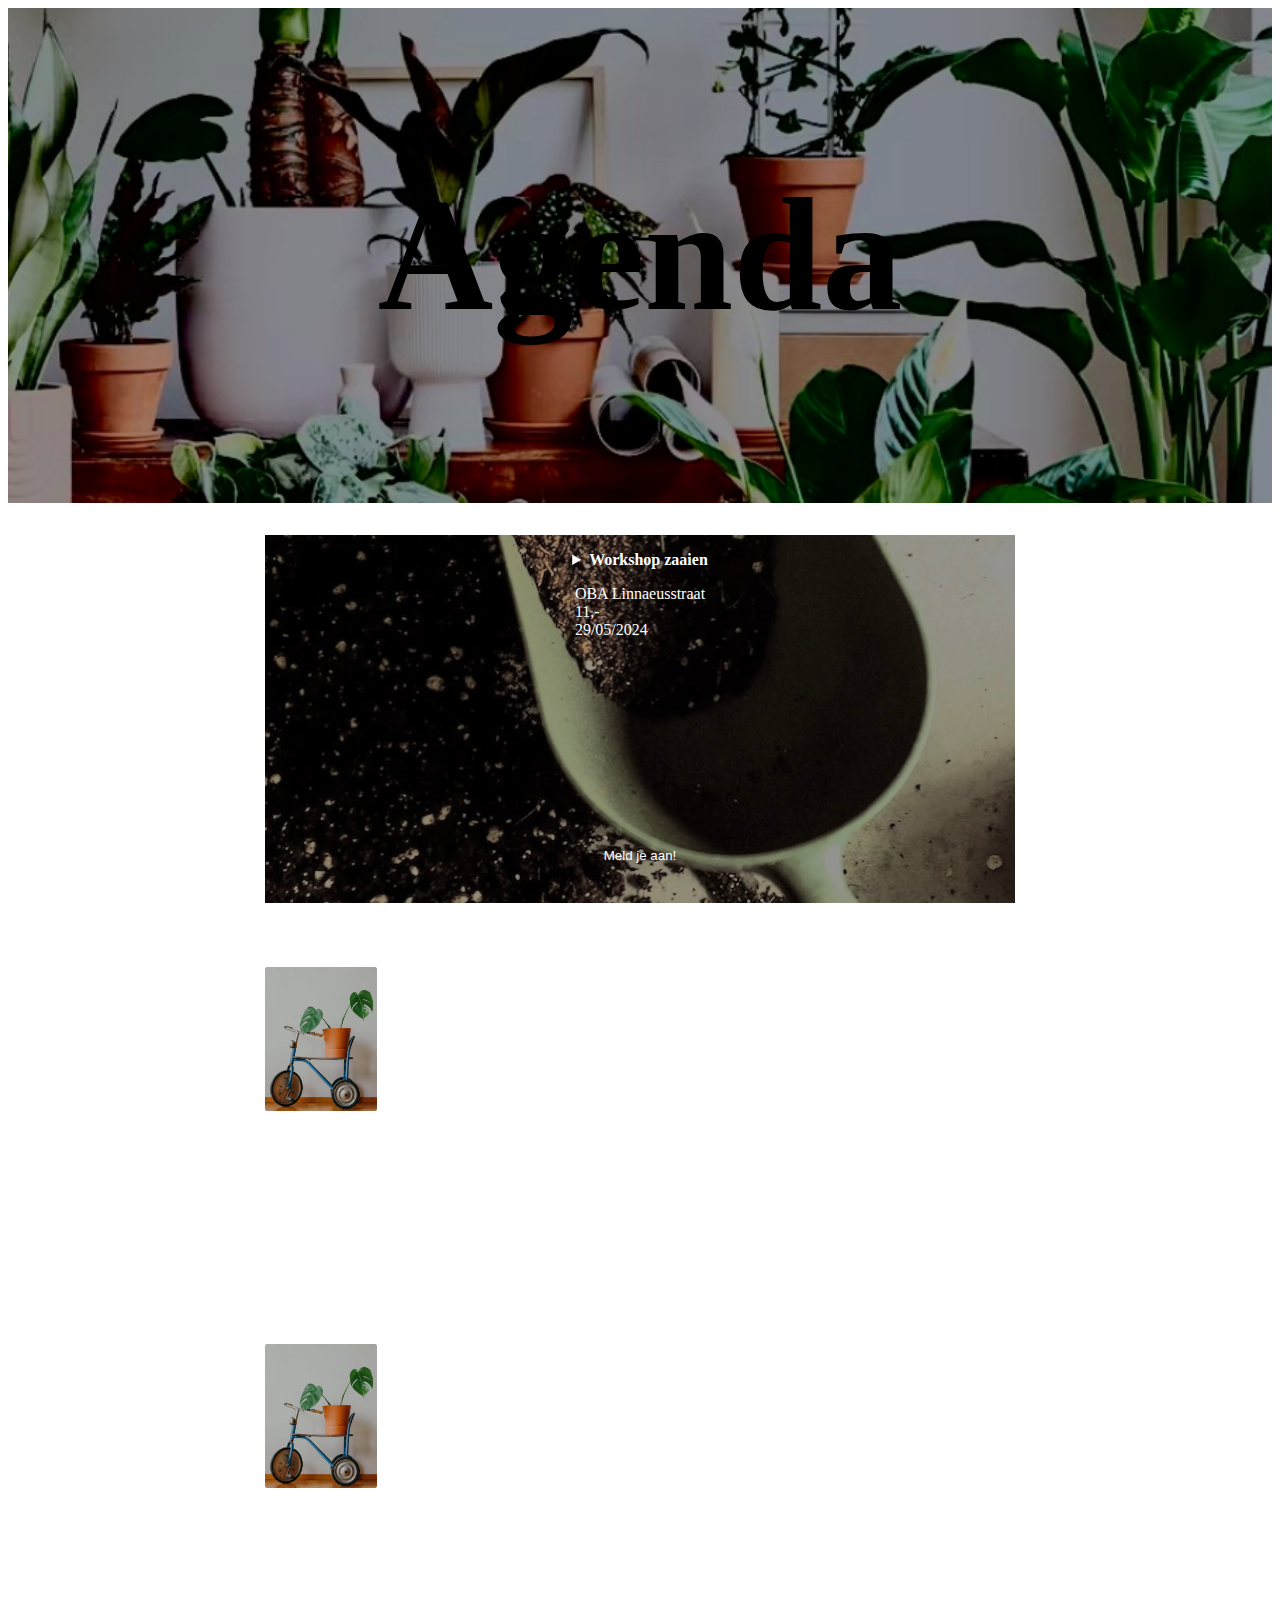
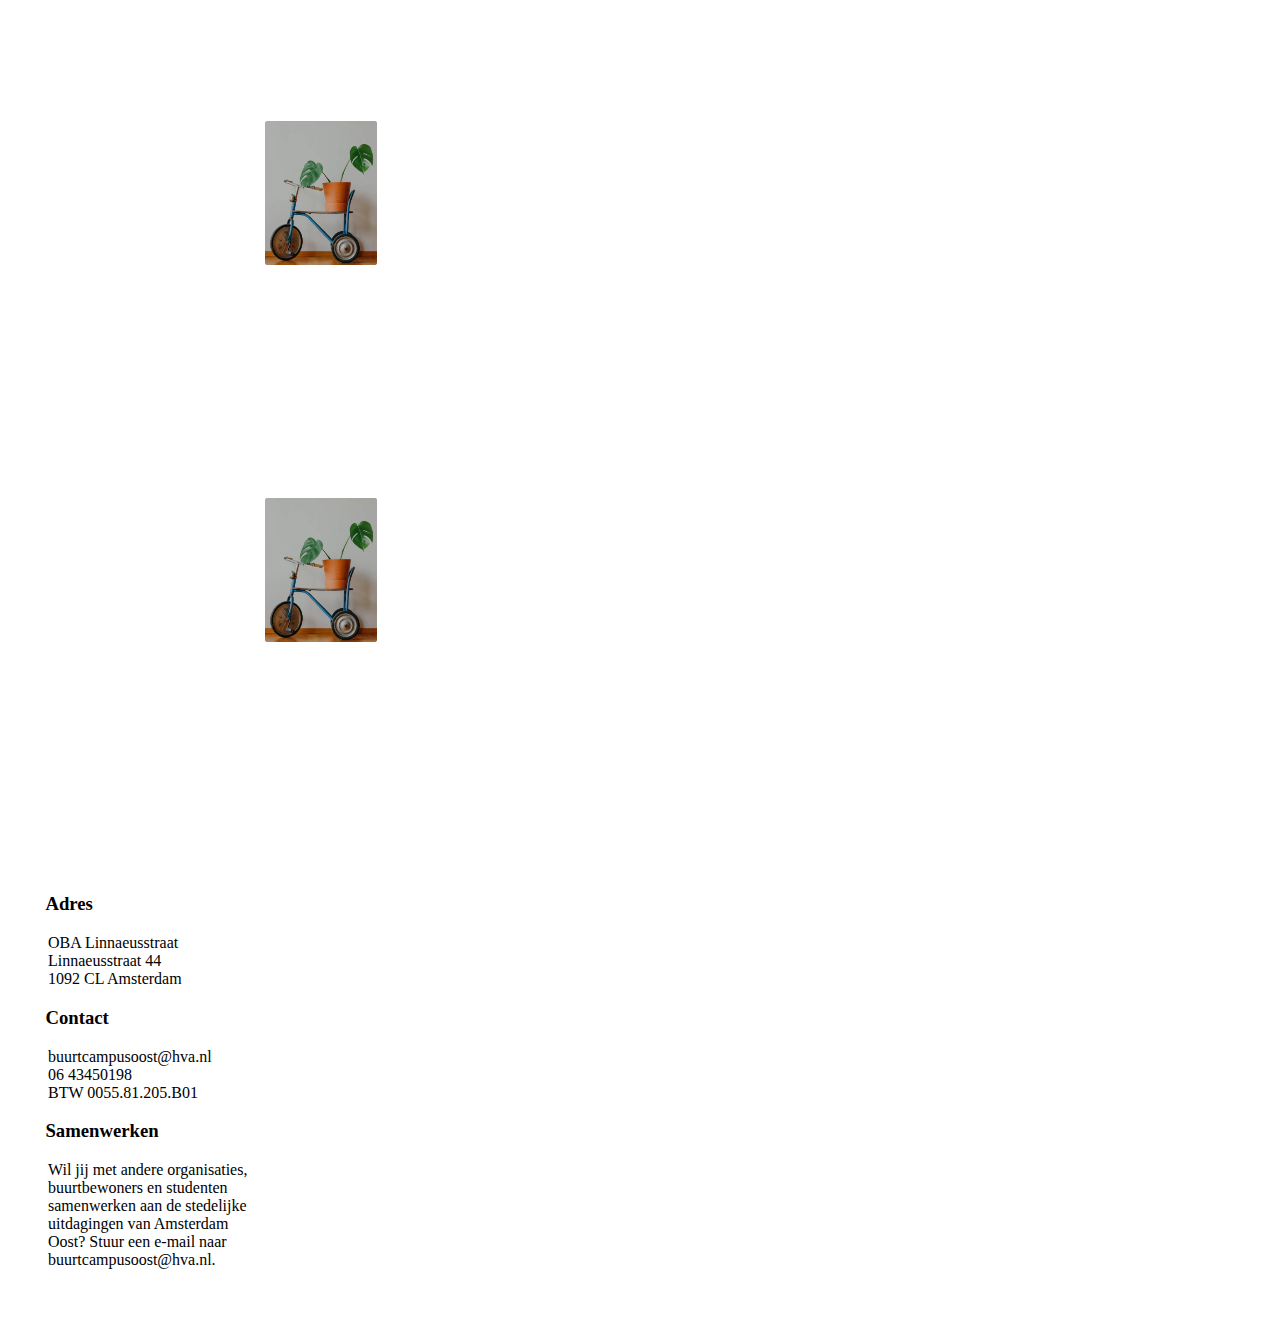
==== index.html @ acc5ca65 "begin eigen code" ====
<!DOCTYPE html>
<html lang="nl">
<head>
    <meta charset="UTF-8">
    <meta name="viewport" content="width=device-width, initial-scale=1.0">
    <title>look and feel</title>
    <link rel="stylesheet" href="https://sidopjescherm.github.io/look-and-feel-styleguide/biebinbloei.css">
    <link rel="stylesheet" href="styles/style.css">
    <link rel="preconnect" href="https://fonts.googleapis.com">
<link rel="preconnect" href="https://fonts.gstatic.com" crossorigin>
<link href="https://fonts.googleapis.com/css2?family=Poppins:wght@400;700&display=swap" rel="stylesheet">
</head>
<body>
    <header>
        <h1>Agenda</h1>
    </header>
    
    <main>
        <section class="workshopZaaien">
            <details>
                <summary>Workshop zaaien</summary>
                bij de OBA linnaeusstraat houden we regelmatig workshops waar wij samen gaan zaaien.
            </details>

            <ul>
                <li>OBA Linnaeusstraat</li>
                <li>11,-</li>
                <li>29/05/2024</li>
            </ul>

            <button popovertarget="popup" class="aanmeldButton">Meld je aan!</button>
            <dialog popover id="popup">
                <p>Aangemeld!</p>
                <button popovertarget="popup" popovertargetaction="hide" class="popupButton">Terug naar site</button>
              </dialog>
        </section>

        <section class="stekjesMaken">
            <img src="assets/fiets.webp" alt="foto van fiets met plant" class="stekjesFoto">
            <h2>Stekjes maken</h2>
            <ul>
                <li>OBA Linnaeusstraat</li>
                <li>10,-</li>
                <li>3/19/2023</li>
            </ul>
        </section>

        <section class="stekjesMaken">
            <img src="assets/fiets.webp" alt="foto van fiets met plant" class="stekjesFoto">
            <h2>Stekjes maken</h2>
            <ul>
                <li>OBA Linnaeusstraat</li>
                <li>10,-</li>
                <li>3/19/2023</li>
            </ul>
        </section>

        <section class="stekjesMaken">
            <img src="assets/fiets.webp" alt="foto van fiets met plant" class="stekjesFoto">
            <h2>Stekjes maken</h2>
            <ul>
                <li>OBA Linnaeusstraat</li>
                <li>10,-</li>
                <li>3/19/2023</li>
            </ul>
        </section>
        
        <section class="stekjesMaken">
            <img src="assets/fiets.webp" alt="foto van fiets met plant" class="stekjesFoto">
            <h2>Stekjes maken</h2>
            <ul>
                <li>OBA Linnaeusstraat</li>
                <li>10,-</li>
                <li>3/19/2023</li>
            </ul>
        </section>

    </main>

    <footer>
        <h3>Adres</h3>
        <ul class="adresGegevens">
            <li>OBA Linnaeusstraat</li>
            <li>Linnaeusstraat 44</li>
            <li>1092 CL Amsterdam</li>
        </ul>

        <h3>Contact</h3>
        <ul class="contactGegevens">
            <li>buurtcampusoost@hva.nl</li>
            <li>06 43450198</li>
            <li>BTW 0055.81.205.B01</li>
        </ul>

        <h3>Samenwerken</h3>
        <ul class="samenwerkInfo">
            <li>Wil jij met andere organisaties, buurtbewoners en studenten samenwerken aan de stedelijke uitdagingen van
                Amsterdam Oost? Stuur een e-mail naar buurtcampusoost@hva.nl.</li>
        </ul>
    </footer>
</body>
</html>
---- styles/style.css ----
body{
    font-family: var(--font-text);
}

header{
    display: flex;
    justify-content: center;
    background-image: url(../assets/Plantentafel.jpg);
    background-repeat: no-repeat;
    background-position: center;
    background-attachment: fixed;
    background-size: cover;
    padding: 3em;
}

h1{
    color: var(--text-color-1);
    font-size: 4em;
}

main{
    display: flex;
    flex-direction: column;
    align-items: center;
    color: white;
    gap: 3em;

}

.workshopZaaien{
    display: flex;
    flex-direction: column;
    align-items: center;
    background-image: url(../assets/zaaien.jpg);
    background-position: center;
    background-size: cover;
    background-color: var(--section-color-2);
    margin-top: 2em;
    border-radius: var(--radius-big-card);
    height: 23em;
    width: 80vw;
}

details{
    max-width: 160px;
}

summary{
    font-weight: bold;
    margin-top: 1em;
    color: var(--text-color-1);
}

.aanmeldButton{
    color: var(--section-color-2);
    background-color: var(--section-color-5);
    border: none;
    border-radius: var(--radius-card);
    width: 18em;
    height: 2em;
    position: absolute;
    margin-top: 23em;
}

.popupButton{
    color: var(--section-color-2);
    background-color: var(--section-color-5);
    border: none;
    border-radius: var(--radius-card);
    width: 18em;
    height: 2em;
}

dialog{
    background-color: var(--section-color-2);
    color: var(--text-color-4);
}

dialog::backdrop {
    background: rgb(0 0 0 / 50%);
}

.stekjesMaken{
    display: grid;
    background-color: var(--section-color-2);
    width: 19em;
    border-radius: var(--radius-big-card);
    color: var(--section-color-7);
    padding-block: 1em;
    padding-inline: 1em;
    width: 80vw;
}

.stekjesFoto{
    width: 7em;
    height: 9em;
    border-radius: var(--radius-card);
    grid-row: -1/1;
}

section > ul{
    list-style: none;
    max-width: 200px;
    padding: 0;
}

footer{
    padding-block: 2em;
    background-color: var(--section-color-2);
    color: var(--text-color-4);
    margin-top: 2em;
}

h3{
    margin-left: 2em;
}

footer > ul{
    list-style: none;
    max-width: 200px;
}

@media (min-width: 750px) {
    .stekjesMaken {
      width: 750px;
    }
    .workshopZaaien {
        width: 750px;
      }

    h1{
        font-size: 10em;
        max-width: 750px;
    }

}
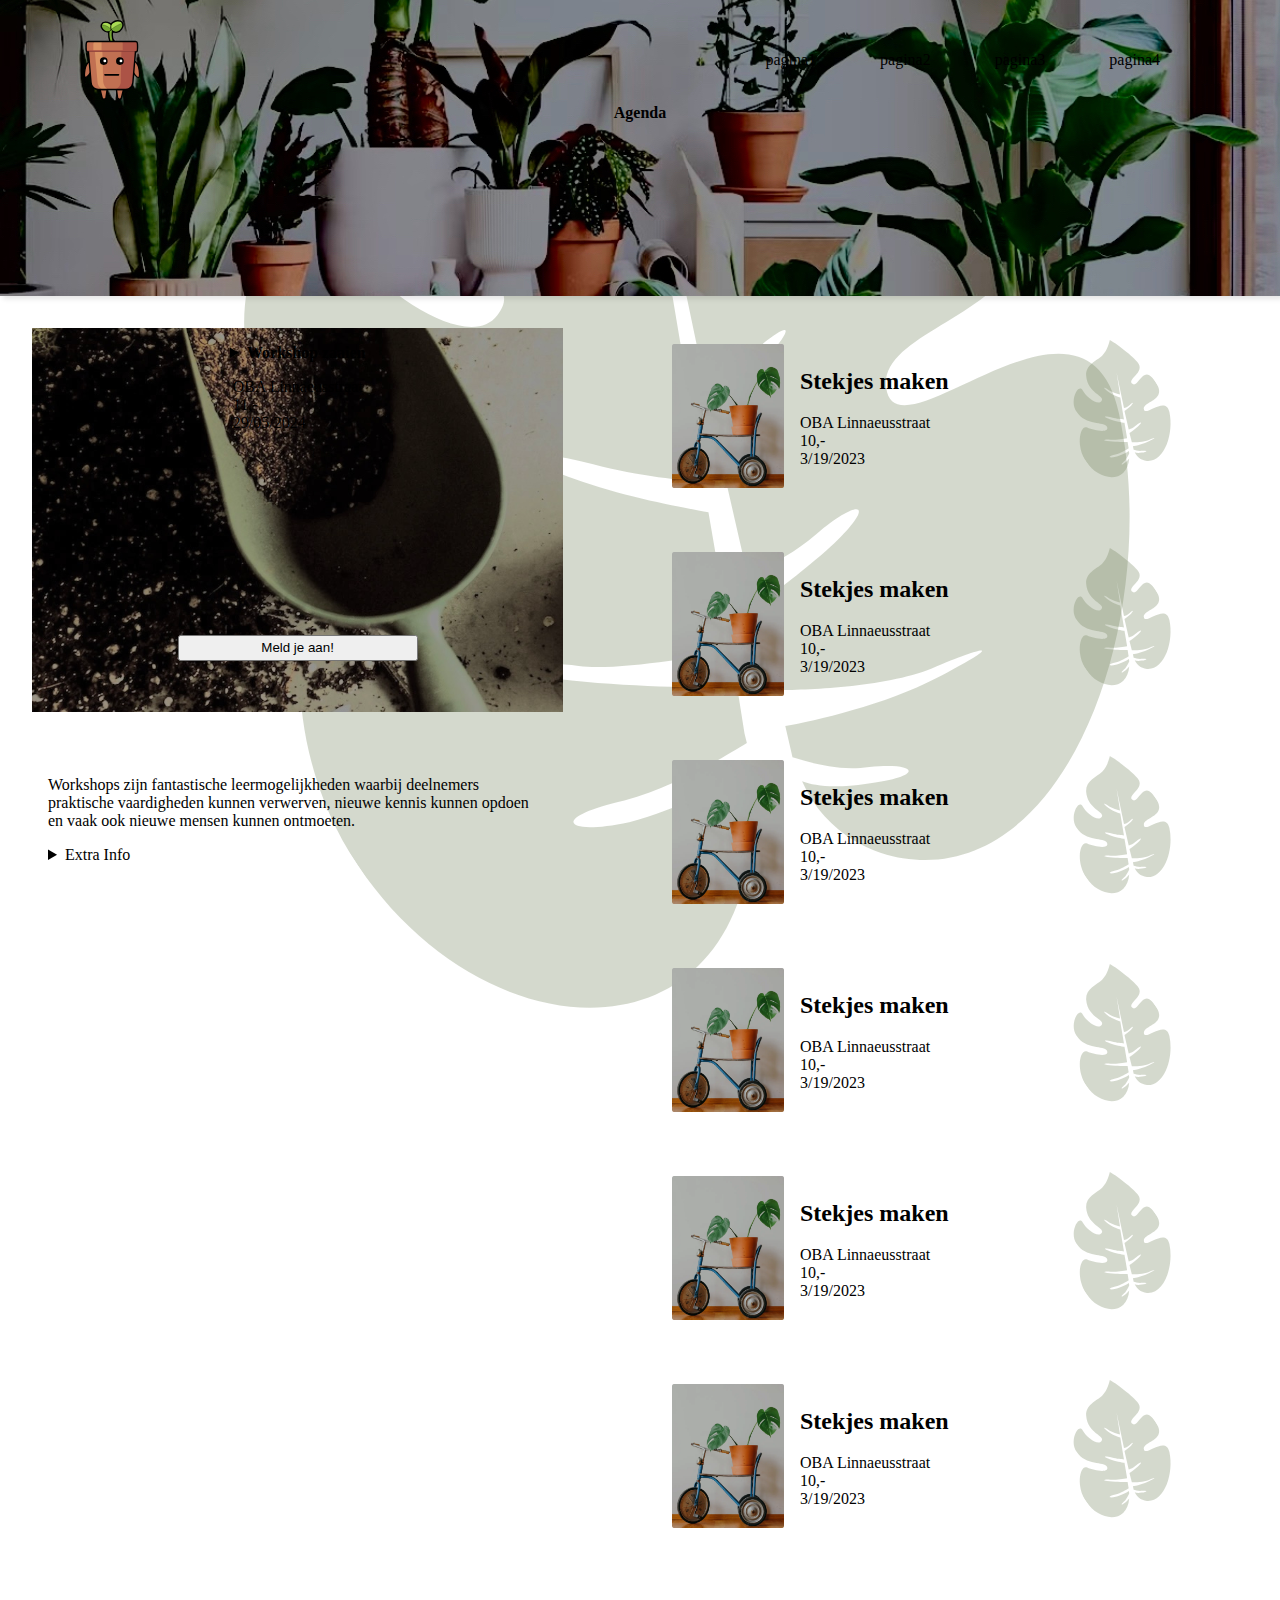
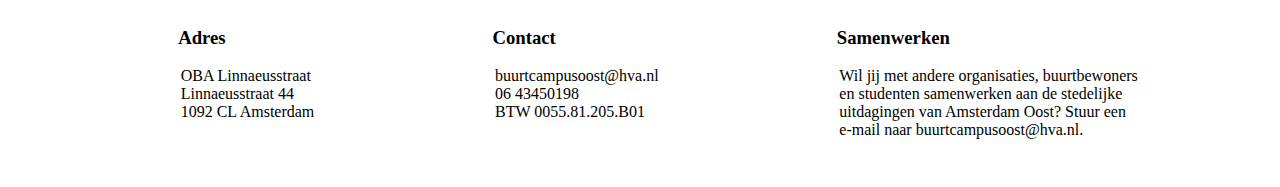
==== commit 9554908d: "eindeversie sprint 4 #7 #8 #9" ====
--- a/index.html
+++ b/index.html
@@ -12,13 +12,35 @@
 </head>
 <body>
     <header>
-        <h1>Agenda</h1>
+        <nav>
+            <ul class="sideBar">
+                <li onclick=closeSidebar()><a href="#"><svg xmlns="http://www.w3.org/2000/svg" height="24px" viewBox="0 -960 960 960" width="24px" fill="#e8eaed"><path d="m256-200-56-56 224-224-224-224 56-56 224 224 224-224 56 56-224 224 224 224-56 56-224-224-224 224Z"/></svg></a></li>
+                <li><a href="#">pagina1</a></li>
+                <li><a href="#">pagina2</a></li>
+                <li><a href="#">pagina3</a></li>
+                <li><a href="#">pagina4</a></li>
+            </ul>
+            <ul>
+                <li><a href="index.html" class="logo"><img src="assets/Neutraal.svg" alt="foto van harry de mascotte" class="fotoLogo"></a></li>
+                <li class="hideOnMobile"><a href="#">pagina1</a></li>
+                <li class="hideOnMobile"><a href="#">pagina2</a></li>
+                <li class="hideOnMobile"><a href="#">pagina3</a></li>
+                <li class="hideOnMobile"><a href="#">pagina4</a></li>
+                <li class="menuButton" onclick=showSidebar()><a href="#"><svg xmlns="http://www.w3.org/2000/svg" height="24px" viewBox="0 -960 960 960" width="24px" fill="#e8eaed"><path d="M120-240v-80h720v80H120Zm0-200v-80h720v80H120Zm0-200v-80h720v80H120Z"/></svg></a></li>
+            </ul>
+
+            <article class="heading1">
+                <h1>Agenda</h1>                
+            </article>
+
+        </nav>   
+        
     </header>
     
     <main>
         <section class="workshopZaaien">
-            <details>
-                <summary>Workshop zaaien</summary>
+            <details class="detailsZaaien">
+                <summary class="summaryZaaien">Workshop zaaien</summary>
                 bij de OBA linnaeusstraat houden we regelmatig workshops waar wij samen gaan zaaien.
             </details>
 
@@ -28,75 +50,140 @@
                 <li>29/05/2024</li>
             </ul>
 
-            <button popovertarget="popup" class="aanmeldButton">Meld je aan!</button>
+            <button popovertarget="popup" class="button-green">Meld je aan!</button>
             <dialog popover id="popup">
                 <p>Aangemeld!</p>
                 <button popovertarget="popup" popovertargetaction="hide" class="popupButton">Terug naar site</button>
               </dialog>
         </section>
 
-        <section class="stekjesMaken">
-            <img src="assets/fiets.webp" alt="foto van fiets met plant" class="stekjesFoto">
-            <h2>Stekjes maken</h2>
-            <ul>
-                <li>OBA Linnaeusstraat</li>
-                <li>10,-</li>
-                <li>3/19/2023</li>
-            </ul>
+        <section class="extraInfo">
+            <p>Workshops zijn fantastische leermogelijkheden waarbij deelnemers 
+                praktische vaardigheden kunnen verwerven, nieuwe kennis kunnen 
+                opdoen en vaak ook nieuwe mensen kunnen ontmoeten.</p>
+            <details class="detailsInfo">
+                <summary class="summaryInfo">Extra Info</summary>
+                Het idee achter jouw website om een overzicht te bieden van beschikbare workshops
+                is geweldig, omdat het mensen kan helpen om gemakkelijk toegang te krijgen tot deze 
+                waardevolle leermogelijkheden. Ontdek en Leer met Onze Workshopgids Welkom bij Plantswap, dé plek om workshops te ontdekken die jouw vaardigheden kunnen verbeteren, je passies kunnen verdiepen en je horizon kunnen verbreden
+            </details>
         </section>
 
         <section class="stekjesMaken">
             <img src="assets/fiets.webp" alt="foto van fiets met plant" class="stekjesFoto">
-            <h2>Stekjes maken</h2>
-            <ul>
-                <li>OBA Linnaeusstraat</li>
-                <li>10,-</li>
-                <li>3/19/2023</li>
-            </ul>
+
+            <article class="stekjesTekst">
+                <h2>Stekjes maken</h2>
+                <ul>
+                    <li>OBA Linnaeusstraat</li>
+                    <li>10,-</li>
+                    <li>3/19/2023</li>
+                </ul>
+            </article>
         </section>
 
         <section class="stekjesMaken">
             <img src="assets/fiets.webp" alt="foto van fiets met plant" class="stekjesFoto">
-            <h2>Stekjes maken</h2>
-            <ul>
-                <li>OBA Linnaeusstraat</li>
-                <li>10,-</li>
-                <li>3/19/2023</li>
-            </ul>
+            <article class="stekjesTekst">
+                <h2>Stekjes maken</h2>
+                <ul>
+                    <li>OBA Linnaeusstraat</li>
+                    <li>10,-</li>
+                    <li>3/19/2023</li>
+                </ul>
+            </article>
         </section>
-        
+
         <section class="stekjesMaken">
             <img src="assets/fiets.webp" alt="foto van fiets met plant" class="stekjesFoto">
-            <h2>Stekjes maken</h2>
-            <ul>
-                <li>OBA Linnaeusstraat</li>
-                <li>10,-</li>
-                <li>3/19/2023</li>
-            </ul>
+            <article class="stekjesTekst">
+                <h2>Stekjes maken</h2>
+                <ul>
+                    <li>OBA Linnaeusstraat</li>
+                    <li>10,-</li>
+                    <li>3/19/2023</li>
+                </ul>
+            </article>
+        </section>
+
+        <section class="stekjesMaken">
+            <img src="assets/fiets.webp" alt="foto van fiets met plant" class="stekjesFoto">
+            <article class="stekjesTekst">
+                <h2>Stekjes maken</h2>
+                <ul>
+                    <li>OBA Linnaeusstraat</li>
+                    <li>10,-</li>
+                    <li>3/19/2023</li>
+                </ul>
+            </article>
+        </section>
+
+        <section class="stekjesMaken">
+            <img src="assets/fiets.webp" alt="foto van fiets met plant" class="stekjesFoto">
+            <article class="stekjesTekst">
+                <h2>Stekjes maken</h2>
+                <ul>
+                    <li>OBA Linnaeusstraat</li>
+                    <li>10,-</li>
+                    <li>3/19/2023</li>
+                </ul>
+            </article>
+        </section>
+
+        <section class="stekjesMaken">
+            <img src="assets/fiets.webp" alt="foto van fiets met plant" class="stekjesFoto">
+            <article class="stekjesTekst">
+                <h2>Stekjes maken</h2>
+                <ul>
+                    <li>OBA Linnaeusstraat</li>
+                    <li>10,-</li>
+                    <li>3/19/2023</li>
+                </ul>
+            </article>
         </section>
 
     </main>
 
     <footer>
+
+        <div>
         <h3>Adres</h3>
-        <ul class="adresGegevens">
-            <li>OBA Linnaeusstraat</li>
-            <li>Linnaeusstraat 44</li>
-            <li>1092 CL Amsterdam</li>
-        </ul>
+            <ul class="adresGegevens">
+                <li>OBA Linnaeusstraat</li>
+                <li>Linnaeusstraat 44</li>
+                <li>1092 CL Amsterdam</li>
+            </ul>
+        </div>
 
-        <h3>Contact</h3>
-        <ul class="contactGegevens">
-            <li>buurtcampusoost@hva.nl</li>
-            <li>06 43450198</li>
-            <li>BTW 0055.81.205.B01</li>
-        </ul>
+        <div>
+            <h3>Contact</h3>
+            <ul class="contactGegevens">
+                <li>buurtcampusoost@hva.nl</li>
+                <li>06 43450198</li>
+                <li>BTW 0055.81.205.B01</li>
+            </ul>
+        </div>
 
-        <h3>Samenwerken</h3>
-        <ul class="samenwerkInfo">
-            <li>Wil jij met andere organisaties, buurtbewoners en studenten samenwerken aan de stedelijke uitdagingen van
-                Amsterdam Oost? Stuur een e-mail naar buurtcampusoost@hva.nl.</li>
-        </ul>
+        <div>
+            <h3>Samenwerken</h3>
+            <ul class="samenwerkInfo">
+                <li>Wil jij met andere organisaties, buurtbewoners en studenten samenwerken aan de stedelijke uitdagingen van
+                    Amsterdam Oost? Stuur een e-mail naar buurtcampusoost@hva.nl.</li>
+            </ul>
+        </div>
     </footer>
+
+    <script>
+        function showSidebar(){
+            const sidebar = document.querySelector('.sidebar')
+            sidebar.style.display = 'flex'
+        }
+
+        function closeSidebar(){
+            const sidebar = document.querySelector('.sidebar')
+            sidebar.style.display = 'none'
+        }
+    </script>
+
 </body>
 </html>--- a/styles/style.css
+++ b/styles/style.css
@@ -1,30 +1,126 @@
 body{
     font-family: var(--font-text);
-}
-
-header{
+    margin: 0;
+    background-color: var(--section-color-2);
+    background-image: url(../assets/leaf-green.svg);
+    background-repeat: no-repeat;
+    background-size: cover;
+    background-attachment: fixed;
+    background-position: center;
+    
+}
+
+nav{
+    /* background: rgb(0 0 0 / 80%); */
+    background-image: url(../assets/Plantentafel.jpg);
+    box-shadow: 3px 3px 5px rgba(0, 0, 0, 0.1);
+    padding-top: 1em;
+    padding-bottom: 7em;
+    max-width: 100vw;
+
+    @media(min-width:750px){
+        padding-bottom: 12em;
+    }
+}
+
+nav ul{
+    width: 90%;
+    list-style: none;
+    display: flex;
+    justify-content: flex-end;
+    align-items: center;
+}
+
+nav li{
+    height: 3.5em;
+}
+
+nav a{
+    height: 100%;
+    padding: 0 2em;
+    text-decoration: none;
+    display: flex;
+    align-items: center;
+    color: var(--section-color-1);
+}
+
+.hideOnMobile:hover{
+    background-color: rgb(45, 42, 34);
+}
+
+nav li:first-child{
+    margin-right: auto;
+}
+
+.sideBar{
+    position: fixed;
+    top: -1em;
+    right: 0;
+    height: 100vh;
+    width: 100%;
+    z-index: 999;
+    background-color: rgba(0, 0, 0, 0.6);
+    backdrop-filter: blur(10px);
+    box-shadow: -10px 0 10px rgba(0, 0, 0, 0.1);
+    display: none;
+    flex-direction: column;
+    align-items: flex-start;
+    justify-content: flex-start;
+    @media(min-width: 400px){
+            width: 16em;
+    }
+}
+
+.sideBar li{
+    width: 100%;
+}
+
+.sideBar a{
+    width: 100%;
+}
+
+.menuButton{
+    @media(min-width: 650px){
+        display: none;
+    }
+}
+
+@media(max-width: 650px){
+    .hideOnMobile{
+        display: none;
+    }
+
+}
+
+.heading1{
     display: flex;
     justify-content: center;
-    background-image: url(../assets/Plantentafel.jpg);
-    background-repeat: no-repeat;
-    background-position: center;
-    background-attachment: fixed;
-    background-size: cover;
-    padding: 3em;
 }
 
 h1{
     color: var(--text-color-1);
-    font-size: 4em;
+    font-size: var(--font-size-large);
+    position: absolute;
+    margin: 0;
+}
+
+.logo{
+    cursor: pointer;
+}
+
+.fotoLogo{
+    height: 5em;
+    width: 5em;
 }
 
 main{
     display: flex;
     flex-direction: column;
     align-items: center;
-    color: white;
-    gap: 3em;
-
+    color: var(--text-color-1);
+    gap: 2em;
+    margin-top: 2em;
+    margin-bottom: 2em;
 }
 
 .workshopZaaien{
@@ -35,20 +131,37 @@
     background-position: center;
     background-size: cover;
     background-color: var(--section-color-2);
-    margin-top: 2em;
     border-radius: var(--radius-big-card);
     height: 23em;
     width: 80vw;
-}
-
-details{
+    padding-inline: 1em;
+    margin-left: 2em;
+}
+
+.detailsZaaien{
     max-width: 160px;
 }
 
-summary{
+.extraInfo{
+    margin-left: 2em;
+    padding: 1em;
+}
+
+.summaryInfo{
+    color: var(--section-color-7);
+}
+
+.summaryZaaien{
     font-weight: bold;
     margin-top: 1em;
     color: var(--text-color-1);
+}
+
+.button-green{
+    width: 18em;
+    height: 2em;
+    position: absolute;
+    margin-top: 23em;
 }
 
 .aanmeldButton{
@@ -62,6 +175,10 @@
     margin-top: 23em;
 }
 
+.aanmeldButton:hover{
+    opacity: var(--button-opacity);
+}
+
 .popupButton{
     color: var(--section-color-2);
     background-color: var(--section-color-5);
@@ -71,6 +188,10 @@
     height: 2em;
 }
 
+.popupButton:hover{
+    opacity: var(--button-opacity);
+}
+
 dialog{
     background-color: var(--section-color-2);
     color: var(--text-color-4);
@@ -79,16 +200,31 @@
 dialog::backdrop {
     background: rgb(0 0 0 / 50%);
 }
+.extraInfo{
+    background-color: var(--dark-background-color);
+    border-radius: var(--radius-card);
+    color: var(--section-color-7);
+    width: 80vw;
+}
+.detailsInfo{
+    color: var(--section-color-7);
+}
 
 .stekjesMaken{
-    display: grid;
-    background-color: var(--section-color-2);
+    display: flex;
+    flex-direction: row;
+    gap: 1em;
+    background-color: var(--dark-background-color);
     width: 19em;
     border-radius: var(--radius-big-card);
     color: var(--section-color-7);
     padding-block: 1em;
     padding-inline: 1em;
     width: 80vw;
+
+    background-image: url(../assets/leaf-green.svg);
+    background-position: right;
+    background-repeat: no-repeat;
 }
 
 .stekjesFoto{
@@ -98,7 +234,8 @@
     grid-row: -1/1;
 }
 
-section > ul{
+
+section ul{
     list-style: none;
     max-width: 200px;
     padding: 0;
@@ -106,32 +243,93 @@
 
 footer{
     padding-block: 2em;
-    background-color: var(--section-color-2);
+    background-color: var(--dark-background-color);
     color: var(--text-color-4);
-    margin-top: 2em;
 }
 
 h3{
     margin-left: 2em;
 }
 
-footer > ul{
+footer ul{
     list-style: none;
     max-width: 200px;
 }
 
+footer{
+    background-image: url(../assets/leaf-green.svg);
+    background-repeat: no-repeat;
+    background-size: cover;
+    background-attachment: fixed;
+    background-position: center;
+}
+
+
 @media (min-width: 750px) {
     .stekjesMaken {
-      width: 750px;
+        width: 80%;
+        align-items: center;
     }
     .workshopZaaien {
-        width: 750px;
+        height: 100%;
+        width: 80%;
+        grid-row-start: 1;
+        grid-row-end: 3;
+    }
+
+    h1{
+        font-size: var(--font-size-X-large);
+    }
+
+    main {
+        display: grid;
+        grid-template-columns: 1fr 1fr;
+        justify-content: right;
+        align-items: start;
+        gap: 2em;
+    }
+
+    footer{
+        display: flex;
+        flex-direction: row;
+        justify-content: space-evenly;
+    }
+
+    footer ul{
+        max-width: 300px;
+    }
+
+    .extraInfo{
+        width: 80%;
+        grid-row: 3/7;
+    }
+
+}
+
+@media (min-width: 1440px) {
+    .stekjesMaken {
+        width: 80%;
+        align-items: center;
+    }
+    .workshopZaaien {
+        height: 100%;
+        width: 80%;
+        grid-row-start: 1;
+        grid-row-end: 3;
       }
 
-    h1{
-        font-size: 10em;
-        max-width: 750px;
-    }
-
-}
-
+      main {
+        display: grid;
+        grid-template-columns: 3fr 2fr 2fr;
+        justify-content: center;
+        align-items: start;
+        gap: 2em;
+    }
+
+    .extraInfo{
+        width: 80%;
+        grid-row: 3/4;
+    }
+
+}
+
